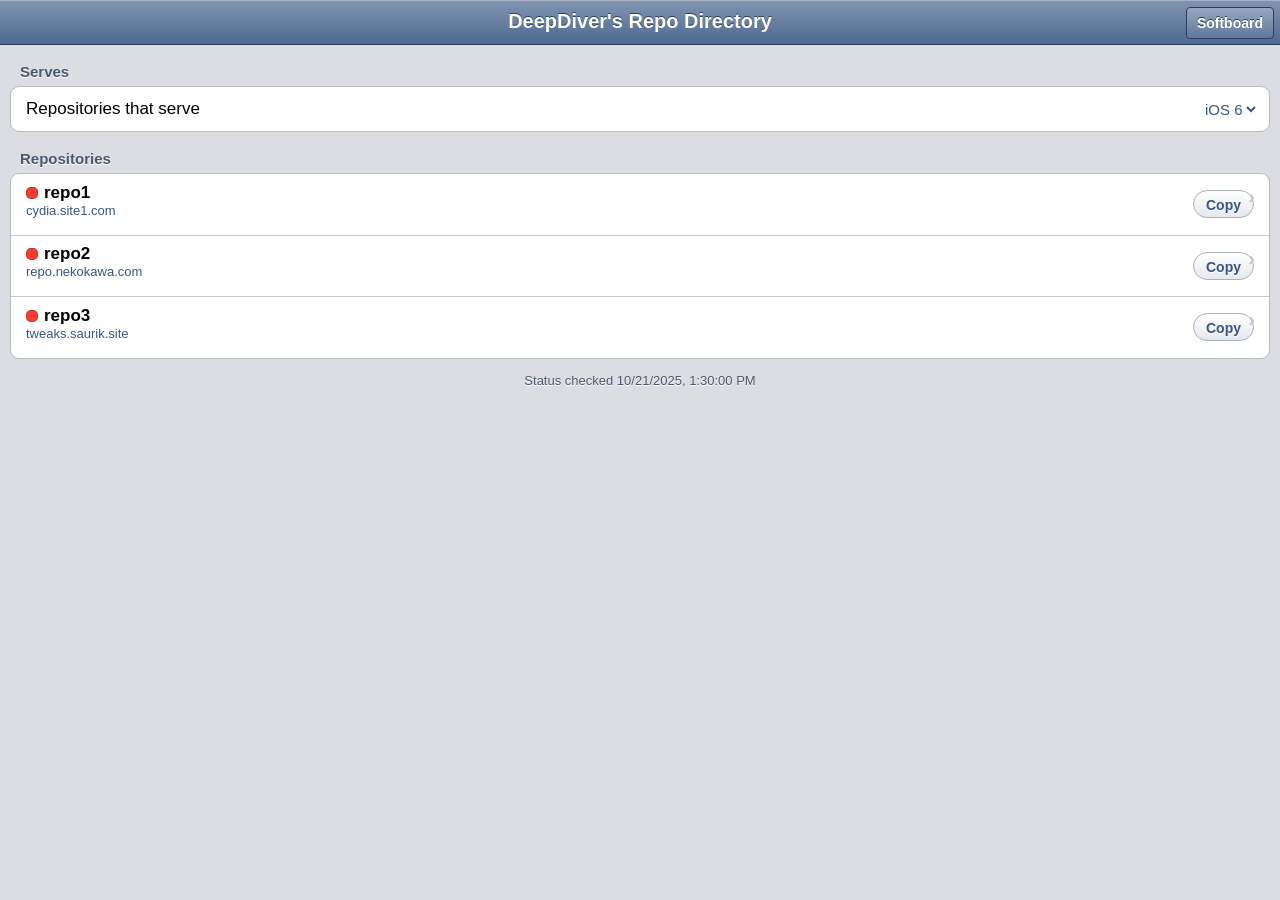
==== index.html @ 1aeb42fd "Update index.html" ====
<!DOCTYPE html>
<html>
<head>
<meta charset="utf-8">
<meta name="viewport" content="initial-scale=1.0, width=device-width, user-scalable=no">
<meta name="apple-mobile-web-app-capable" content="yes">
<meta name="apple-mobile-web-app-status-bar-style" content="black">
<title>DeepDiver's Repo Directory</title>
<link rel="stylesheet" type="text/css" href="css/ios6.css">
</head>
<body>

<div class="navbar">
  <a class="nav-btn nav-right" href="softboard.html">Softboard</a>
  <h1 class="nav-title">DeepDiver's Repo Directory</h1>
</div>

<div class="content">

  <div class="group-header">Serves</div>
  <div class="group">
    <div class="row">
      <span class="row-label">Repositories that serve</span>
      <select id="ios-select" class="ios-select">
        <option value="all">All</option>
        <option value="1">iOS 1</option>
        <option value="2">iOS 2</option>
        <option value="3">iOS 3</option>
        <option value="4">iOS 4</option>
        <option value="5">iOS 5</option>
        <option value="6" selected>iOS 6</option>
        <option value="7">iOS 7</option>
        <option value="8">iOS 8</option>
        <option value="9">iOS 9</option>
      </select>
    </div>
  </div>

  <div class="group-header">Repositories</div>
  <div class="group" id="repo-list">
    <div class="row"><span class="row-label muted">Loading…</span></div>
  </div>

  <div class="footer" id="updated-text"></div>
</div>

<script type="text/javascript" src="js/app.js"></script>
</body>
</html>
---- css/ios6.css ----
/* iOS 6 style. Plain CSS only: no variables, no flexbox, no grid. */

html, body {
  margin: 0;
  padding: 0;
  background: #dbdde3;
  font-family: Helvetica, Arial, sans-serif;
  font-size: 17px;
  color: #000;
  -webkit-text-size-adjust: none;
}

/* Navigation bar */
.navbar {
  position: relative;
  height: 44px;
  background: #6d84a3;
  background-image: -webkit-gradient(linear, left top, left bottom, from(#8195b2), to(#4d6990));
  background-image: linear-gradient(#8195b2, #4d6990);
  border-bottom: 1px solid #2b3f5c;
  box-shadow: 0 1px 0 #a6b3c6 inset;
  text-align: center;
}
.nav-title {
  margin: 0;
  padding-top: 10px;
  font-size: 20px;
  font-weight: bold;
  color: #fff;
  text-shadow: 0 -1px 0 #2b3f5c;
}
.nav-btn {
  position: absolute;
  top: 7px;
  height: 30px;
  line-height: 30px;
  padding: 0 10px;
  font-size: 14px;
  font-weight: bold;
  color: #fff;
  text-decoration: none;
  text-shadow: 0 -1px 0 #2b3f5c;
  border: 1px solid #2b3f5c;
  border-radius: 4px;
  background: #7f93b0;
  background-image: -webkit-gradient(linear, left top, left bottom, from(#97a9c2), to(#60779a));
  background-image: linear-gradient(#97a9c2, #60779a);
}
.nav-left { left: 6px; }
.nav-right { right: 6px; }

/* Content */
.content {
  padding: 0 0 20px 0;
}
.group-header {
  padding: 18px 20px 6px 20px;
  font-size: 15px;
  font-weight: bold;
  color: #4c566c;
  text-shadow: 0 1px 0 #fff;
}
.group {
  margin: 0 10px;
  background: #fff;
  border: 1px solid #b8bcc6;
  border-radius: 9px;
  overflow: hidden;
}

/* Rows */
.row {
  position: relative;
  min-height: 44px;
  padding: 0 15px;
  border-top: 1px solid #c8c7cc;
  line-height: 44px;
  font-size: 17px;
}
.row:first-child {
  border-top: 0;
}
.row-label {
  color: #000;
}
.muted {
  color: #8a8a8f;
}
.row-action {
  display: block;
  padding: 0 15px;
  text-decoration: none;
  color: #000;
  min-height: 44px;
  line-height: 44px;
  border-top: 1px solid #c8c7cc;
  position: relative;
}
a.row-action:active {
  background: #d9d9d9;
}
.row-action:first-child {
  border-top: 0;
}
.chevron {
  position: absolute;
  right: 14px;
  top: 0;
  font-size: 20px;
  color: #c7c7cc;
  font-weight: bold;
  -webkit-transition: -webkit-transform 0.2s;
}
.chevron.open {
  -webkit-transform: rotate(90deg);
  transform: rotate(90deg);
}

/* Repo name, link and status row */
.repo-name {
  font-weight: bold;
  display: inline-block;
  width: 60%;
  overflow: hidden;
  white-space: nowrap;
  text-overflow: ellipsis;
  vertical-align: middle;
}
.repo-url {
  display: block;
  font-size: 13px;
  color: #385487;
  line-height: 16px;
  padding-bottom: 8px;
  overflow: hidden;
  white-space: nowrap;
  text-overflow: ellipsis;
}
.repo-main {
  padding: 8px 0 8px 0;
  line-height: 20px;
  min-height: 44px;
}
.dot {
  display: inline-block;
  width: 10px;
  height: 10px;
  margin-right: 6px;
  border-radius: 5px;
  vertical-align: middle;
  border: 1px solid rgba(0, 0, 0, 0.25);
}
.dot-green  { background: #4cd964; }
.dot-orange { background: #ff9500; }
.dot-red    { background: #ff3b30; }
.dot-grey   { background: #b8b8bd; }

.copy-btn {
  float: right;
  margin-top: 8px;
  height: 28px;
  line-height: 28px;
  padding: 0 12px;
  font-size: 14px;
  font-weight: bold;
  color: #385487;
  text-shadow: 0 1px 0 #fff;
  border: 1px solid #a8b1c1;
  border-radius: 14px;
  background: #f7f7f7;
  background-image: -webkit-gradient(linear, left top, left bottom, from(#ffffff), to(#e6e8ec));
  background-image: linear-gradient(#ffffff, #e6e8ec);
}
.copy-btn:active {
  background: #cfd5df;
}

/* Expanded tweak list */
.tweaks {
  background: #f3f4f7;
  border-top: 1px solid #c8c7cc;
  padding: 0;
}
.tweak {
  padding: 10px 15px 10px 30px;
  font-size: 15px;
  border-top: 1px solid #e0e0e4;
  line-height: 20px;
}
.tweak:first-child {
  border-top: 0;
}
.tweak-desc {
  display: block;
  font-size: 13px;
  color: #6d6d72;
}

/* iOS version dropdown */
.row-label {
  display: inline-block;
}
.ios-select {
  position: absolute;
  right: 10px;
  top: 7px;
  height: 30px;
  font-size: 15px;
  color: #385487;
  background: #fff;
  border: 0;
}
.footer {
  padding: 14px 20px 0 20px;
  font-size: 13px;
  color: #4c566c;
  text-align: center;
  text-shadow: 0 1px 0 #fff;
}

/* Softboard posts */
.post {
  padding: 12px 15px;
  border-top: 1px solid #c8c7cc;
  line-height: 20px;
}
.post:first-child {
  border-top: 0;
}
.post-author {
  font-weight: bold;
  color: #385487;
  font-size: 15px;
}
.post-date {
  font-size: 12px;
  color: #8a8a8f;
  padding-bottom: 4px;
}
.post-body {
  font-size: 16px;
  color: #000;
}
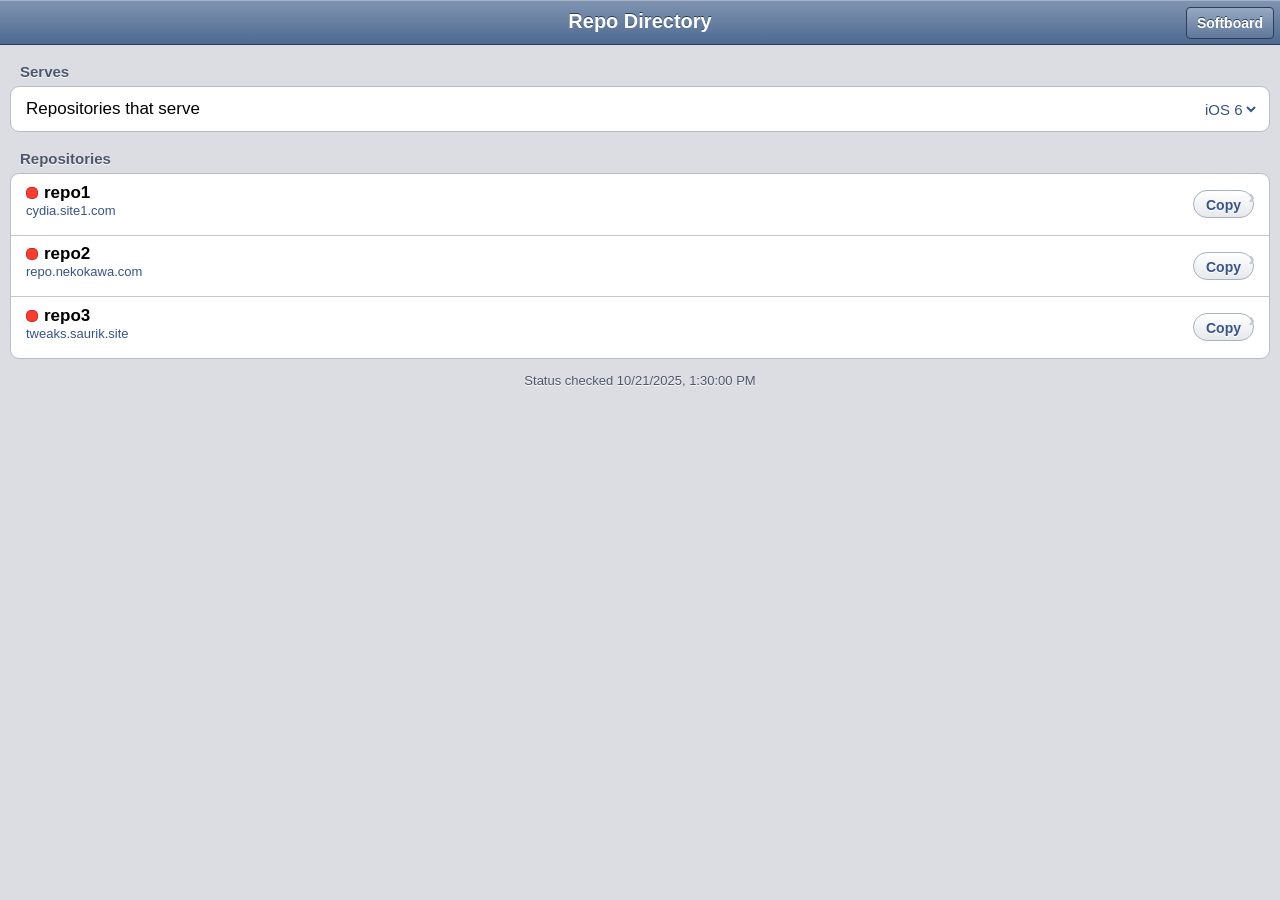
==== commit d125b691: "Update index.html" ====
--- a/index.html
+++ b/index.html
@@ -12,7 +12,7 @@
 
 <div class="navbar">
   <a class="nav-btn nav-right" href="softboard.html">Softboard</a>
-  <h1 class="nav-title">DeepDiver's Repo Directory</h1>
+  <h1 class="nav-title">Repo Directory</h1>
 </div>
 
 <div class="content">
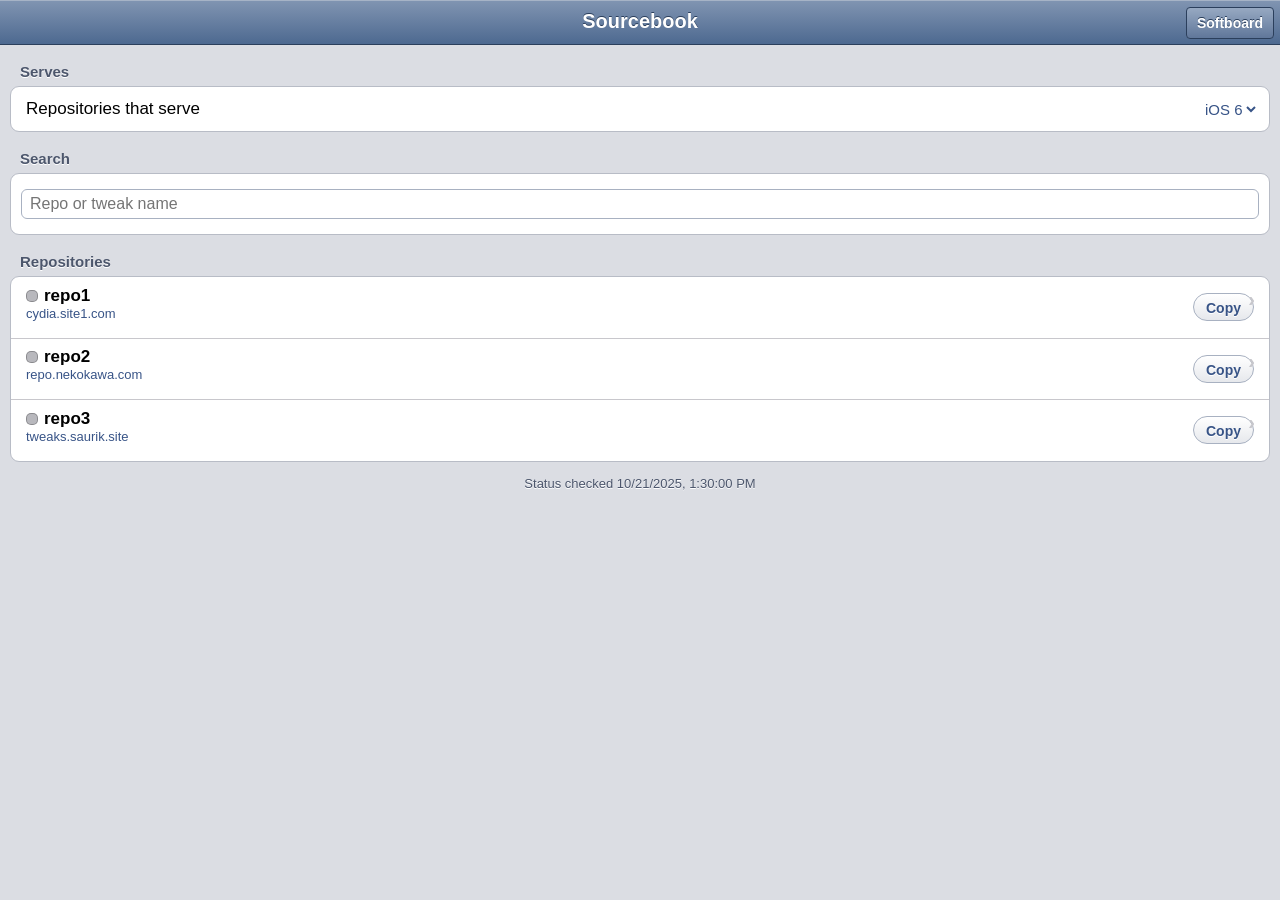
==== commit d6e36e43: "Update index.html" ====
--- a/index.html
+++ b/index.html
@@ -5,14 +5,14 @@
 <meta name="viewport" content="initial-scale=1.0, width=device-width, user-scalable=no">
 <meta name="apple-mobile-web-app-capable" content="yes">
 <meta name="apple-mobile-web-app-status-bar-style" content="black">
-<title>DeepDiver's Repo Directory</title>
+<title>Sourcebook</title>
 <link rel="stylesheet" type="text/css" href="css/ios6.css">
 </head>
 <body>
 
 <div class="navbar">
   <a class="nav-btn nav-right" href="softboard.html">Softboard</a>
-  <h1 class="nav-title">Repo Directory</h1>
+  <h1 class="nav-title">Sourcebook</h1>
 </div>
 
 <div class="content">
@@ -36,6 +36,13 @@
     </div>
   </div>
 
+  <div class="group-header">Search</div>
+  <div class="group">
+    <div class="row search-row">
+      <input type="search" id="search-box" class="search-box" placeholder="Repo or tweak name" autocomplete="off" autocorrect="off" autocapitalize="off">
+    </div>
+  </div>
+
   <div class="group-header">Repositories</div>
   <div class="group" id="repo-list">
     <div class="row"><span class="row-label muted">Loading…</span></div>
--- a/css/ios6.css
+++ b/css/ios6.css
@@ -241,3 +241,20 @@
   font-size: 16px;
   color: #000;
 }
+
+/* Search box */
+.search-row {
+  padding: 8px 10px;
+}
+.search-box {
+  width: 100%;
+  height: 30px;
+  font-size: 16px;
+  padding: 0 8px;
+  border: 1px solid #a8b1c1;
+  border-radius: 6px;
+  background: #fff;
+  -webkit-box-sizing: border-box;
+  box-sizing: border-box;
+}
+
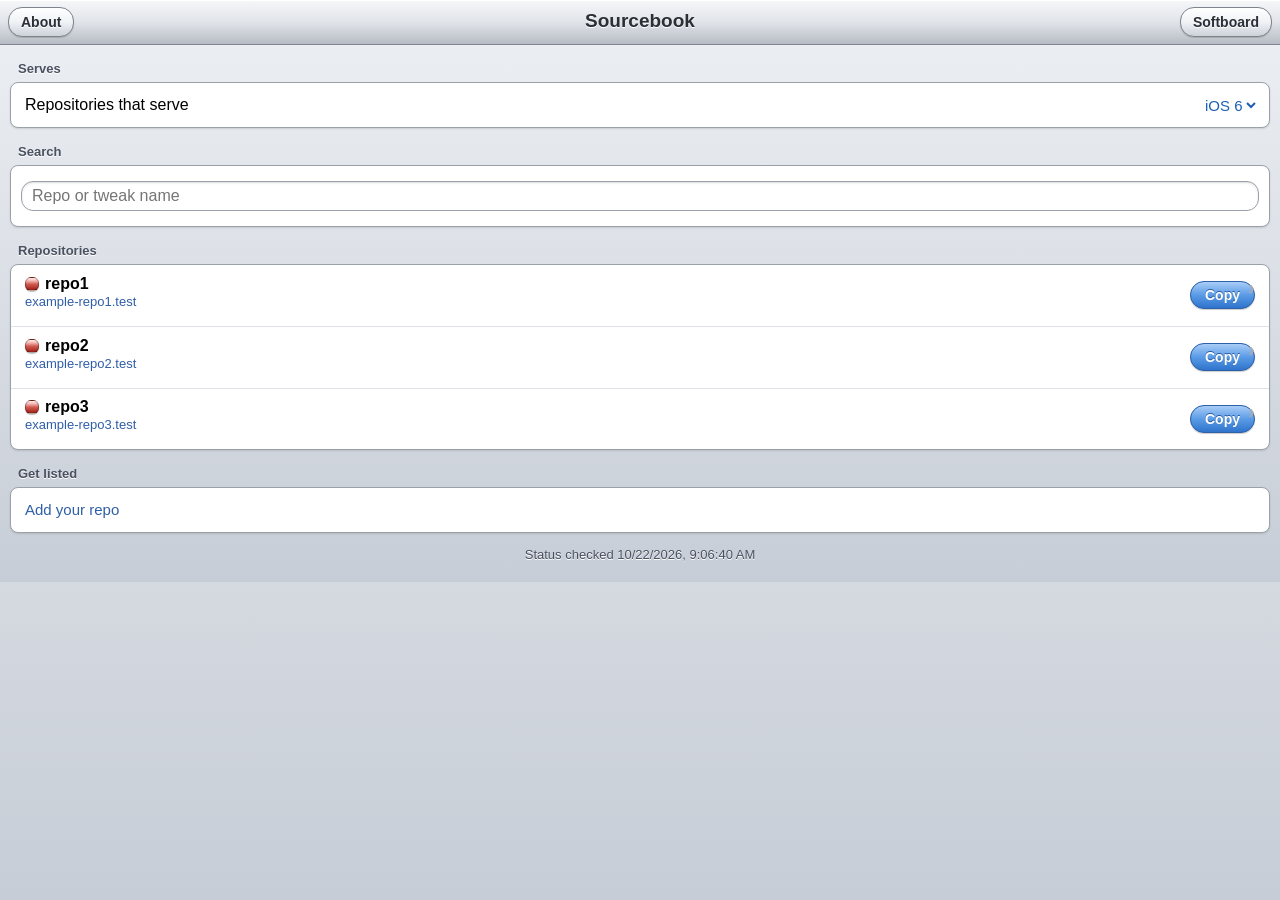
==== commit 505e76fd: "Update index.html" ====
--- a/index.html
+++ b/index.html
@@ -11,6 +11,7 @@
 <body>
 
 <div class="navbar">
+  <a class="nav-btn nav-left" href="faq.html">About</a>
   <a class="nav-btn nav-right" href="softboard.html">Softboard</a>
   <h1 class="nav-title">Sourcebook</h1>
 </div>
@@ -48,6 +49,13 @@
     <div class="row"><span class="row-label muted">Loading…</span></div>
   </div>
 
+  <div class="group-header">Get listed</div>
+  <div class="group">
+    <div class="row-action">
+      <a href="https://github.com/deepdiver26/Sourcebook/issues/new?title=Add+my+repo+to+Sourcebook&amp;body=Repo+name%3A%0ARepo+URL%3A%0AiOS+versions+it+serves%3A%0ATweaks+%28name+and+one+line+each%29%3A%0AI+am+the+owner+and+agree+to+be+listed%3A+yes%2Fno" class="report-link">Add your repo</a>
+    </div>
+  </div>
+
   <div class="footer" id="updated-text"></div>
 </div>
 
--- a/css/ios6.css
+++ b/css/ios6.css
@@ -1,70 +1,82 @@
-/* iOS 6 style. Plain CSS only: no variables, no flexbox, no grid. */
+/* Aqua-style theme, based on the Mac OS X 10.4 look. Plain CSS for old Safari:
+   no flexbox, no CSS variables. Class names match index.html and js/app.js. */
 
 html, body {
   margin: 0;
   padding: 0;
-  background: #dbdde3;
+  min-height: 100%;
+  background: #d9dde4;
+  background-image: -webkit-gradient(linear, left top, left bottom, from(#eef1f5), to(#c7cdd6));
+  background-image: linear-gradient(#eef1f5, #c7cdd6);
   font-family: Helvetica, Arial, sans-serif;
-  font-size: 17px;
+  font-size: 16px;
   color: #000;
   -webkit-text-size-adjust: none;
 }
 
-/* Navigation bar */
+/* Title bar: brushed grey, like a Mac window */
 .navbar {
   position: relative;
   height: 44px;
-  background: #6d84a3;
-  background-image: -webkit-gradient(linear, left top, left bottom, from(#8195b2), to(#4d6990));
-  background-image: linear-gradient(#8195b2, #4d6990);
-  border-bottom: 1px solid #2b3f5c;
-  box-shadow: 0 1px 0 #a6b3c6 inset;
+  background-color: #cfd3d9;
+  background-image: -webkit-gradient(linear, left top, left bottom, from(#f6f7f9), color-stop(0.5, #e1e4e9), to(#b7bcc4));
+  background-image: linear-gradient(#f6f7f9, #e1e4e9 50%, #b7bcc4);
+  border-bottom: 1px solid #7d848e;
+  box-shadow: 0 1px 0 #ffffff inset;
   text-align: center;
 }
 .nav-title {
   margin: 0;
   padding-top: 10px;
-  font-size: 20px;
-  font-weight: bold;
-  color: #fff;
-  text-shadow: 0 -1px 0 #2b3f5c;
+  font-size: 19px;
+  font-weight: bold;
+  color: #2b2f36;
+  text-shadow: 0 1px 0 #ffffff;
 }
 .nav-btn {
   position: absolute;
   top: 7px;
-  height: 30px;
-  line-height: 30px;
-  padding: 0 10px;
+  height: 28px;
+  line-height: 28px;
+  padding: 0 12px;
   font-size: 14px;
   font-weight: bold;
-  color: #fff;
+  color: #2a2f38;
   text-decoration: none;
-  text-shadow: 0 -1px 0 #2b3f5c;
-  border: 1px solid #2b3f5c;
-  border-radius: 4px;
-  background: #7f93b0;
-  background-image: -webkit-gradient(linear, left top, left bottom, from(#97a9c2), to(#60779a));
-  background-image: linear-gradient(#97a9c2, #60779a);
-}
-.nav-left { left: 6px; }
-.nav-right { right: 6px; }
+  text-shadow: 0 1px 0 #ffffff;
+  border: 1px solid #7d848e;
+  border-radius: 14px;
+  background-color: #eceef2;
+  background-image: -webkit-gradient(linear, left top, left bottom, from(#ffffff), color-stop(0.5, #f0f2f5), to(#cdd2da));
+  background-image: linear-gradient(#ffffff, #f0f2f5 50%, #cdd2da);
+  box-shadow: 0 1px 1px rgba(0, 0, 0, 0.15);
+}
+.nav-btn:active {
+  background-image: -webkit-gradient(linear, left top, left bottom, from(#b9c0ca), to(#dfe3e9));
+  background-image: linear-gradient(#b9c0ca, #dfe3e9);
+}
+.nav-left { left: 8px; }
+.nav-right { right: 8px; }
 
 /* Content */
 .content {
   padding: 0 0 20px 0;
 }
 .group-header {
-  padding: 18px 20px 6px 20px;
-  font-size: 15px;
-  font-weight: bold;
-  color: #4c566c;
-  text-shadow: 0 1px 0 #fff;
-}
+  padding: 16px 18px 6px 18px;
+  font-size: 13px;
+  font-weight: bold;
+  color: #4a5160;
+  text-shadow: 0 1px 0 #ffffff;
+}
+
+/* White panels with a soft edge, like Aqua list windows */
 .group {
   margin: 0 10px;
-  background: #fff;
-  border: 1px solid #b8bcc6;
-  border-radius: 9px;
+  background: #ffffff;
+  border: 1px solid #9aa1ab;
+  border-radius: 8px;
+  box-shadow: 0 1px 2px rgba(0, 0, 0, 0.12);
   overflow: hidden;
 }
 
@@ -72,42 +84,43 @@
 .row {
   position: relative;
   min-height: 44px;
-  padding: 0 15px;
-  border-top: 1px solid #c8c7cc;
+  padding: 0 14px;
+  border-top: 1px solid #dfe2e7;
   line-height: 44px;
-  font-size: 17px;
+  font-size: 16px;
 }
 .row:first-child {
   border-top: 0;
 }
 .row-label {
   color: #000;
+  display: inline-block;
 }
 .muted {
-  color: #8a8a8f;
+  color: #8a909a;
 }
 .row-action {
   display: block;
-  padding: 0 15px;
-  text-decoration: none;
-  color: #000;
+  padding: 0 14px;
   min-height: 44px;
   line-height: 44px;
-  border-top: 1px solid #c8c7cc;
+  color: #000;
+  border-top: 1px solid #dfe2e7;
   position: relative;
-}
-a.row-action:active {
-  background: #d9d9d9;
+  text-decoration: none;
 }
 .row-action:first-child {
   border-top: 0;
+}
+a.row-action:active {
+  background-color: #dbe6f7;
 }
 .chevron {
   position: absolute;
   right: 14px;
   top: 0;
   font-size: 20px;
-  color: #c7c7cc;
+  color: #a4aab4;
   font-weight: bold;
   -webkit-transition: -webkit-transform 0.2s;
 }
@@ -116,7 +129,7 @@
   transform: rotate(90deg);
 }
 
-/* Repo name, link and status row */
+/* Repo name, URL and status row */
 .repo-name {
   font-weight: bold;
   display: inline-block;
@@ -129,7 +142,7 @@
 .repo-url {
   display: block;
   font-size: 13px;
-  color: #385487;
+  color: #2f5ea8;
   line-height: 16px;
   padding-bottom: 8px;
   overflow: hidden;
@@ -137,54 +150,79 @@
   text-overflow: ellipsis;
 }
 .repo-main {
-  padding: 8px 0 8px 0;
+  padding: 8px 0;
   line-height: 20px;
   min-height: 44px;
 }
+
+/* Glossy status dots: a white highlight on top of a coloured base */
 .dot {
   display: inline-block;
-  width: 10px;
-  height: 10px;
+  width: 12px;
+  height: 12px;
   margin-right: 6px;
-  border-radius: 5px;
+  border-radius: 6px;
   vertical-align: middle;
-  border: 1px solid rgba(0, 0, 0, 0.25);
-}
-.dot-green  { background: #4cd964; }
-.dot-orange { background: #ff9500; }
-.dot-red    { background: #ff3b30; }
-.dot-grey   { background: #b8b8bd; }
-
+  border: 1px solid rgba(0, 0, 0, 0.3);
+  box-shadow: 0 1px 1px rgba(0, 0, 0, 0.25);
+}
+.dot-green {
+  background-color: #3cb84f;
+  background-image: -webkit-gradient(linear, left top, left center, from(rgba(255,255,255,0.85)), to(rgba(255,255,255,0.05))),
+                    -webkit-gradient(linear, left top, left bottom, from(#8ff09c), to(#2a9a3c));
+  background-image: linear-gradient(rgba(255,255,255,0.85), rgba(255,255,255,0.05) 50%, rgba(0,0,0,0)), linear-gradient(#8ff09c, #2a9a3c);
+}
+.dot-orange {
+  background-color: #e8890c;
+  background-image: -webkit-gradient(linear, left top, left center, from(rgba(255,255,255,0.85)), to(rgba(255,255,255,0.05))),
+                    -webkit-gradient(linear, left top, left bottom, from(#ffc572), to(#c46a00));
+  background-image: linear-gradient(rgba(255,255,255,0.85), rgba(255,255,255,0.05) 50%, rgba(0,0,0,0)), linear-gradient(#ffc572, #c46a00);
+}
+.dot-red {
+  background-color: #d62f22;
+  background-image: -webkit-gradient(linear, left top, left center, from(rgba(255,255,255,0.85)), to(rgba(255,255,255,0.05))),
+                    -webkit-gradient(linear, left top, left bottom, from(#ff8c82), to(#a11d13));
+  background-image: linear-gradient(rgba(255,255,255,0.85), rgba(255,255,255,0.05) 50%, rgba(0,0,0,0)), linear-gradient(#ff8c82, #a11d13);
+}
+.dot-grey {
+  background-color: #9a9aa0;
+  background-image: -webkit-gradient(linear, left top, left center, from(rgba(255,255,255,0.85)), to(rgba(255,255,255,0.05))),
+                    -webkit-gradient(linear, left top, left bottom, from(#d8d8dc), to(#6e6e74));
+  background-image: linear-gradient(rgba(255,255,255,0.85), rgba(255,255,255,0.05) 50%, rgba(0,0,0,0)), linear-gradient(#d8d8dc, #6e6e74);
+}
+
+/* Aqua blue pill button for Copy */
 .copy-btn {
   float: right;
   margin-top: 8px;
   height: 28px;
-  line-height: 28px;
-  padding: 0 12px;
+  line-height: 26px;
+  padding: 0 14px;
   font-size: 14px;
   font-weight: bold;
-  color: #385487;
-  text-shadow: 0 1px 0 #fff;
-  border: 1px solid #a8b1c1;
+  color: #ffffff;
+  text-shadow: 0 -1px 0 #2a5c9e;
+  border: 1px solid #2d62ab;
   border-radius: 14px;
-  background: #f7f7f7;
-  background-image: -webkit-gradient(linear, left top, left bottom, from(#ffffff), to(#e6e8ec));
-  background-image: linear-gradient(#ffffff, #e6e8ec);
+  background-color: #4a8ee0;
+  background-image: -webkit-gradient(linear, left top, left bottom, from(#a9cdf7), color-stop(0.5, #5b9be6), to(#2f74cc));
+  background-image: linear-gradient(#a9cdf7, #5b9be6 50%, #2f74cc);
+  box-shadow: 0 1px 1px rgba(0, 0, 0, 0.2);
 }
 .copy-btn:active {
-  background: #cfd5df;
+  background-image: -webkit-gradient(linear, left top, left bottom, from(#2f74cc), to(#5b9be6));
+  background-image: linear-gradient(#2f74cc, #5b9be6);
 }
 
 /* Expanded tweak list */
 .tweaks {
-  background: #f3f4f7;
-  border-top: 1px solid #c8c7cc;
-  padding: 0;
+  background-color: #f2f5f9;
+  border-top: 1px solid #dfe2e7;
 }
 .tweak {
-  padding: 10px 15px 10px 30px;
+  padding: 10px 14px 10px 30px;
   font-size: 15px;
-  border-top: 1px solid #e0e0e4;
+  border-top: 1px solid #e3e6ea;
   line-height: 20px;
 }
 .tweak:first-child {
@@ -193,35 +231,59 @@
 .tweak-desc {
   display: block;
   font-size: 13px;
-  color: #6d6d72;
-}
-
-/* iOS version dropdown */
-.row-label {
-  display: inline-block;
-}
+  color: #6b717c;
+}
+.repo-meta {
+  font-size: 13px;
+  color: #6b717c;
+}
+.report-link {
+  font-size: 15px;
+  color: #2f5ea8;
+  text-decoration: none;
+}
+
+/* Search field: Aqua-style rounded input */
+.search-row {
+  padding: 8px 10px;
+}
+.search-box {
+  width: 100%;
+  height: 30px;
+  font-size: 16px;
+  padding: 0 10px;
+  border: 1px solid #9aa1ab;
+  border-radius: 12px;
+  background: #ffffff;
+  box-shadow: 0 1px 2px rgba(0, 0, 0, 0.15) inset;
+  -webkit-box-sizing: border-box;
+  box-sizing: border-box;
+}
+
+/* iOS version picker, placed on the right of its row */
 .ios-select {
   position: absolute;
   right: 10px;
   top: 7px;
   height: 30px;
   font-size: 15px;
-  color: #385487;
-  background: #fff;
+  color: #1d5fb4;
+  background: #ffffff;
   border: 0;
 }
+
 .footer {
   padding: 14px 20px 0 20px;
   font-size: 13px;
-  color: #4c566c;
+  color: #4a5160;
   text-align: center;
-  text-shadow: 0 1px 0 #fff;
+  text-shadow: 0 1px 0 #ffffff;
 }
 
 /* Softboard posts */
 .post {
-  padding: 12px 15px;
-  border-top: 1px solid #c8c7cc;
+  padding: 12px 14px;
+  border-top: 1px solid #dfe2e7;
   line-height: 20px;
 }
 .post:first-child {
@@ -229,32 +291,15 @@
 }
 .post-author {
   font-weight: bold;
-  color: #385487;
+  color: #2f5ea8;
   font-size: 15px;
 }
 .post-date {
   font-size: 12px;
-  color: #8a8a8f;
+  color: #8a909a;
   padding-bottom: 4px;
 }
 .post-body {
   font-size: 16px;
   color: #000;
 }
-
-/* Search box */
-.search-row {
-  padding: 8px 10px;
-}
-.search-box {
-  width: 100%;
-  height: 30px;
-  font-size: 16px;
-  padding: 0 8px;
-  border: 1px solid #a8b1c1;
-  border-radius: 6px;
-  background: #fff;
-  -webkit-box-sizing: border-box;
-  box-sizing: border-box;
-}
-
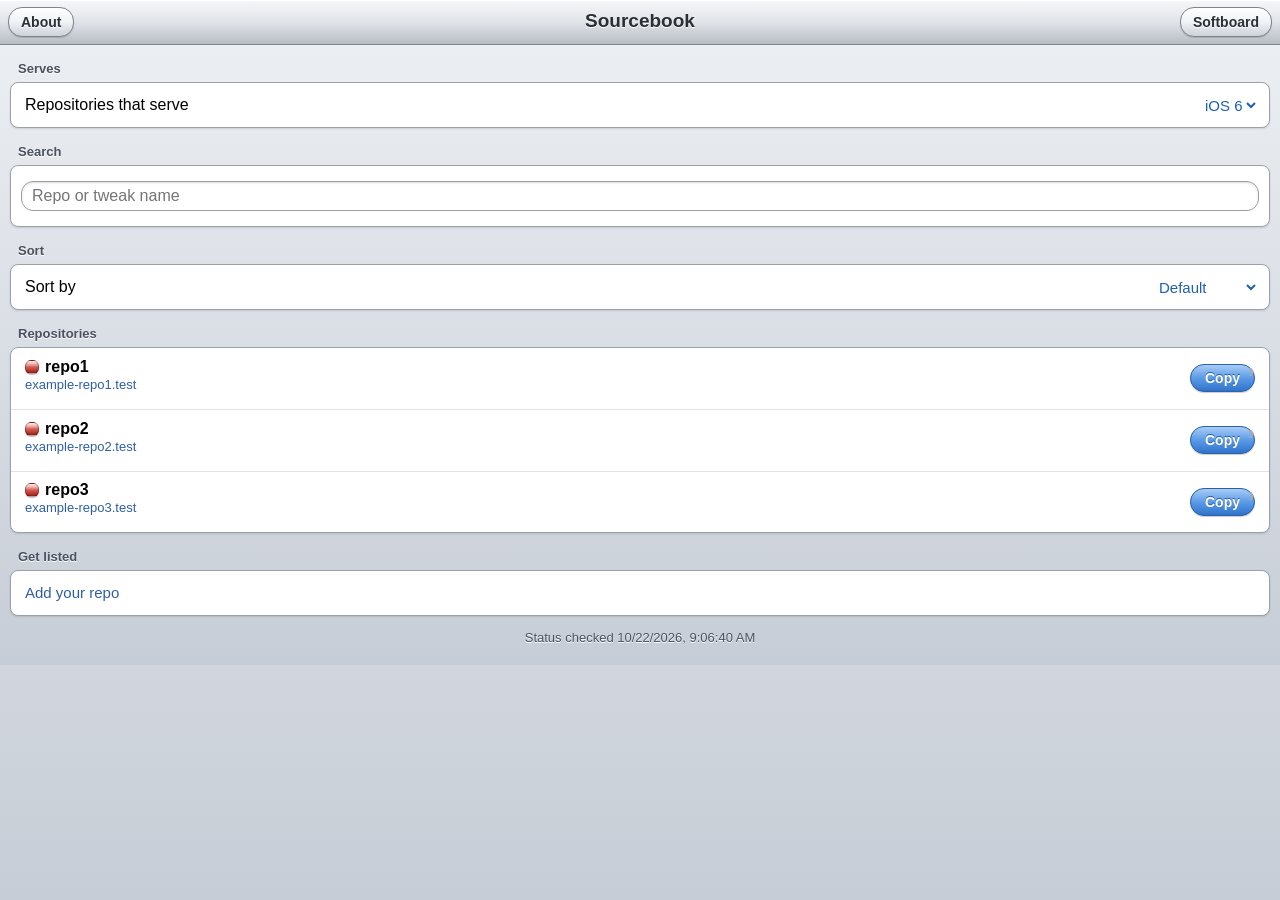
==== commit 494c2118: "Update index.html" ====
--- a/index.html
+++ b/index.html
@@ -44,6 +44,20 @@
     </div>
   </div>
 
+  <div class="group-header">Sort</div>
+  <div class="group">
+    <div class="row">
+      <span class="row-label">Sort by</span>
+      <select id="sort-select" class="ios-select">
+        <option value="default" selected>Default</option>
+        <option value="name">Name</option>
+        <option value="status">Status</option>
+        <option value="tweaks">Most tweaks</option>
+        <option value="saved">Saved first</option>
+      </select>
+    </div>
+  </div>
+
   <div class="group-header">Repositories</div>
   <div class="group" id="repo-list">
     <div class="row"><span class="row-label muted">Loading…</span></div>
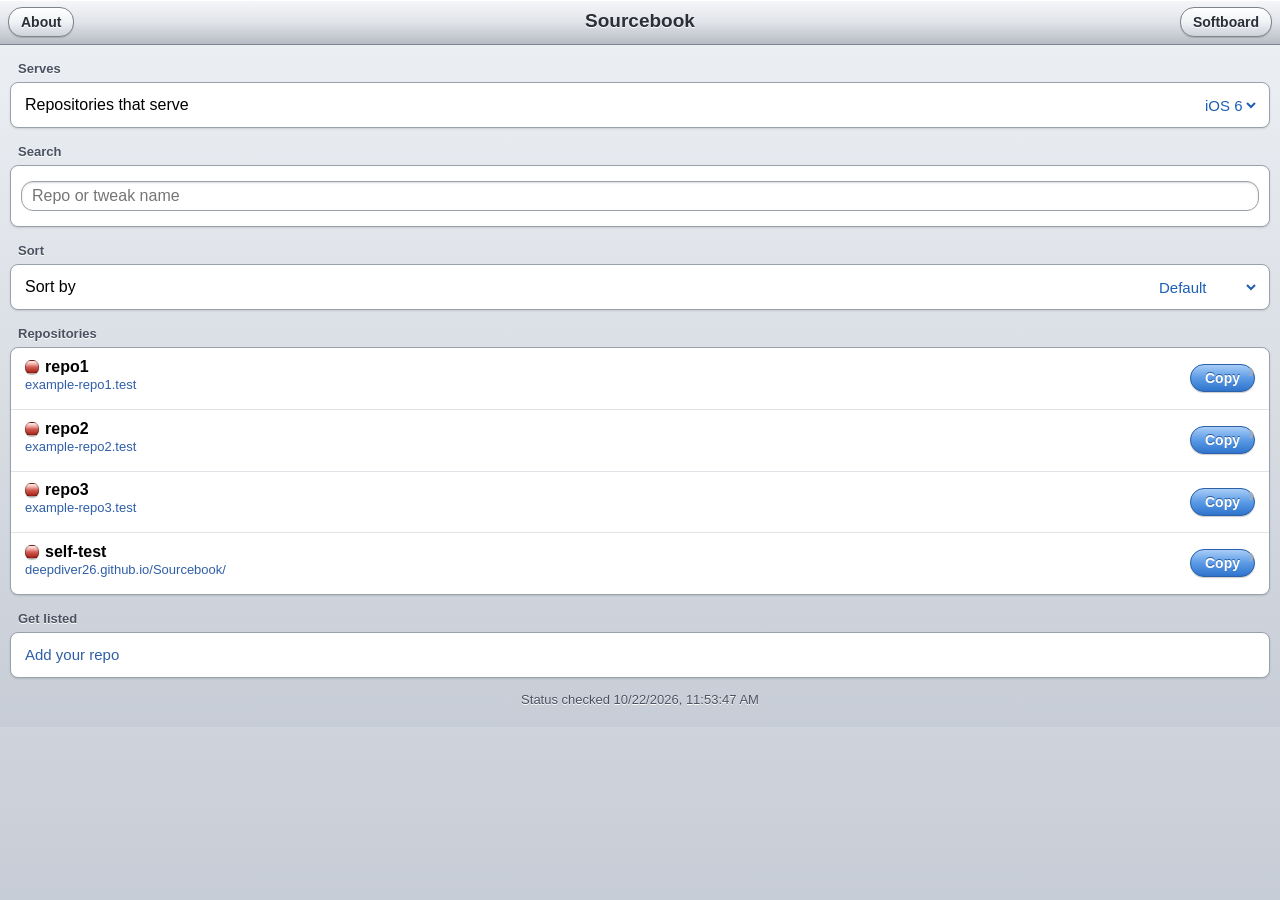
==== commit c75cbdb4: "Update index.html" ====
--- a/index.html
+++ b/index.html
@@ -58,6 +58,12 @@
     </div>
   </div>
 
+  <div class="group-header" id="recent-header" style="display:none">Recently changed</div>
+  <div class="group" id="recent-list" style="display:none"></div>
+
+  <div class="group-header" id="sheet-header" style="display:none">Tweak</div>
+  <div class="group" id="sheet" style="display:none"></div>
+
   <div class="group-header">Repositories</div>
   <div class="group" id="repo-list">
     <div class="row"><span class="row-label muted">Loading…</span></div>
--- a/css/ios6.css
+++ b/css/ios6.css
@@ -303,3 +303,36 @@
   font-size: 16px;
   color: #000;
 }
+
+/* Sort, saved repos and the save button */
+.star {
+  color: #e8890c;
+  font-size: 14px;
+}
+.fav-btn {
+  display: inline-block;
+  height: 28px;
+  line-height: 26px;
+  padding: 0 14px;
+  font-size: 14px;
+  font-weight: bold;
+  color: #2f5ea8;
+  text-shadow: 0 1px 0 #ffffff;
+  border: 1px solid #9aa1ab;
+  border-radius: 14px;
+  background-color: #eceef2;
+  background-image: -webkit-gradient(linear, left top, left bottom, from(#ffffff), to(#cdd2da));
+  background-image: linear-gradient(#ffffff, #cdd2da);
+}
+.fav-btn:active {
+  background-image: -webkit-gradient(linear, left top, left bottom, from(#b9c0ca), to(#dfe3e9));
+  background-image: linear-gradient(#b9c0ca, #dfe3e9);
+}
+
+/* Version number on the right of each tweak */
+.tweak-version {
+  float: right;
+  font-size: 14px;
+  color: #2f5ea8;
+}
+
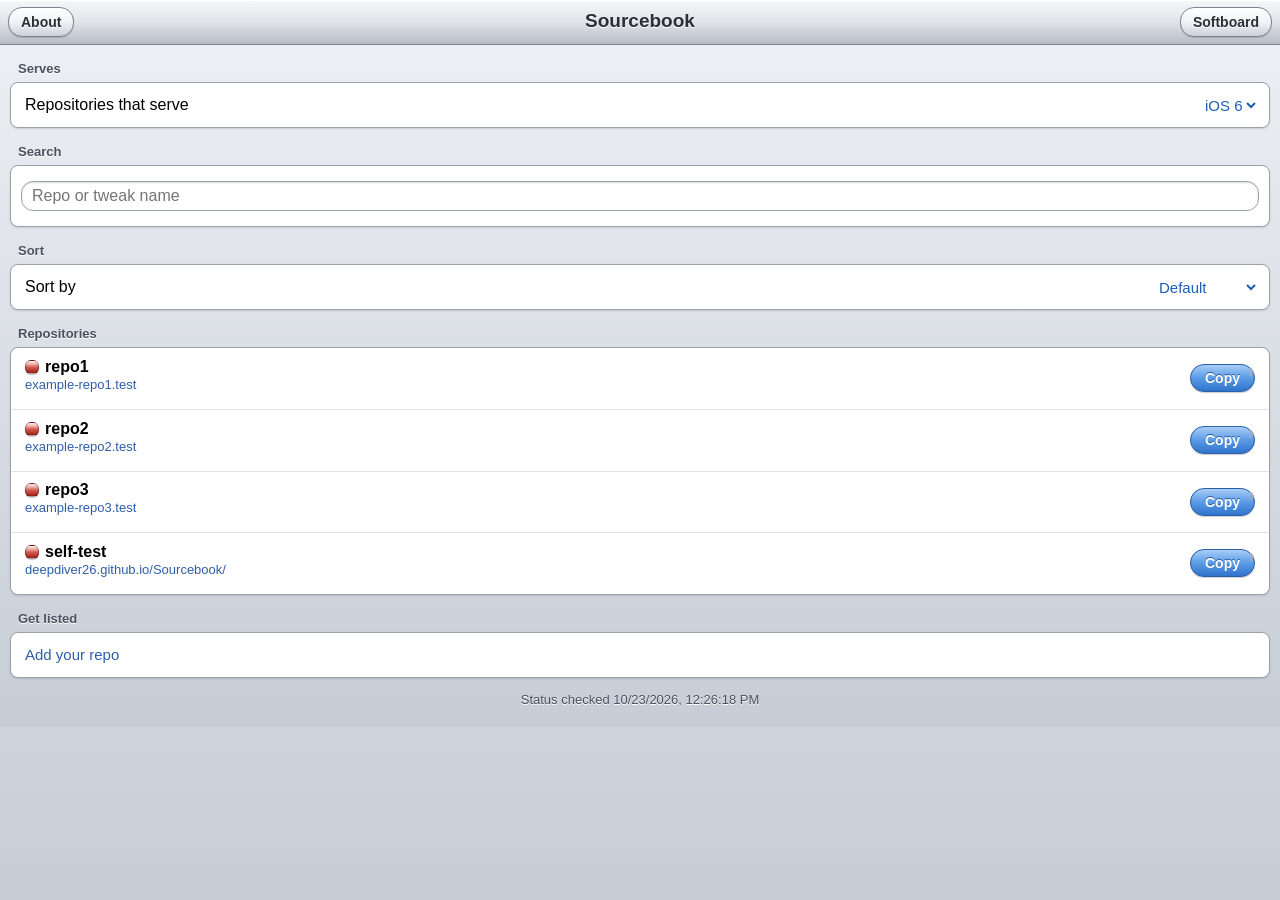
==== commit 5eb77476: "Update index.html" ====
--- a/index.html
+++ b/index.html
@@ -6,6 +6,7 @@
 <meta name="apple-mobile-web-app-capable" content="yes">
 <meta name="apple-mobile-web-app-status-bar-style" content="black">
 <title>Sourcebook</title>
+<link rel="apple-touch-icon-precomposed" href="apple-touch-icon-precomposed.png">
 <link rel="stylesheet" type="text/css" href="css/ios6.css">
 </head>
 <body>
@@ -13,7 +14,7 @@
 <div class="navbar">
   <a class="nav-btn nav-left" href="faq.html">About</a>
   <a class="nav-btn nav-right" href="softboard.html">Softboard</a>
-  <h1 class="nav-title">Sourcebook</h1>
+  <h1 class="nav-title"><img class="nav-logo" src="apple-touch-icon-precomposed.png" alt="">Sourcebook</h1>
 </div>
 
 <div class="content">
--- a/css/ios6.css
+++ b/css/ios6.css
@@ -336,3 +336,12 @@
   color: #2f5ea8;
 }
 
+/* Recently changed dates and tweak tap */
+.recent-when {
+  float: right;
+  font-size: 13px;
+  color: #6b717c;
+}
+.tweak-tap {
+  cursor: pointer;
+}
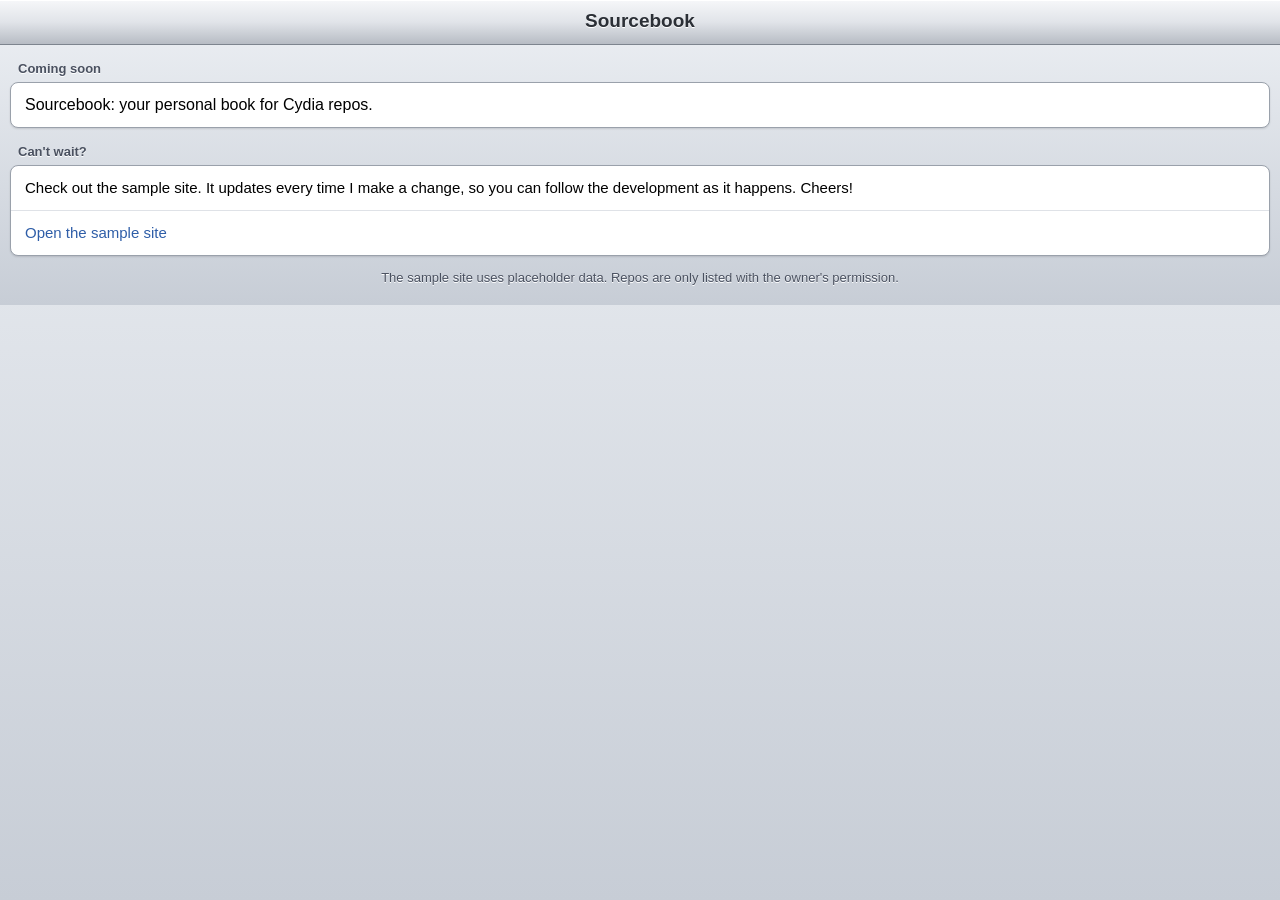
==== commit e2f65b9f: "Move sample site to samplesite/ and add a landing page" ====
--- a/index.html
+++ b/index.html
@@ -6,80 +6,35 @@
 <meta name="apple-mobile-web-app-capable" content="yes">
 <meta name="apple-mobile-web-app-status-bar-style" content="black">
 <title>Sourcebook</title>
-<link rel="apple-touch-icon-precomposed" href="apple-touch-icon-precomposed.png">
-<link rel="stylesheet" type="text/css" href="css/ios6.css">
+<link rel="stylesheet" type="text/css" href="samplesite/css/ios6.css">
 </head>
 <body>
 
 <div class="navbar">
-  <a class="nav-btn nav-left" href="faq.html">About</a>
-  <a class="nav-btn nav-right" href="softboard.html">Softboard</a>
-  <h1 class="nav-title"><img class="nav-logo" src="apple-touch-icon-precomposed.png" alt="">Sourcebook</h1>
+  <h1 class="nav-title">Sourcebook</h1>
 </div>
 
 <div class="content">
 
-  <div class="group-header">Serves</div>
+  <div class="group-header">Coming soon</div>
   <div class="group">
-    <div class="row">
-      <span class="row-label">Repositories that serve</span>
-      <select id="ios-select" class="ios-select">
-        <option value="all">All</option>
-        <option value="1">iOS 1</option>
-        <option value="2">iOS 2</option>
-        <option value="3">iOS 3</option>
-        <option value="4">iOS 4</option>
-        <option value="5">iOS 5</option>
-        <option value="6" selected>iOS 6</option>
-        <option value="7">iOS 7</option>
-        <option value="8">iOS 8</option>
-        <option value="9">iOS 9</option>
-      </select>
+    <div class="row-action">
+      <span class="tweak-desc" style="font-size:16px;color:#000;">Sourcebook: your personal book for Cydia repos.</span>
     </div>
   </div>
 
-  <div class="group-header">Search</div>
+  <div class="group-header">Can't wait?</div>
   <div class="group">
-    <div class="row search-row">
-      <input type="search" id="search-box" class="search-box" placeholder="Repo or tweak name" autocomplete="off" autocorrect="off" autocapitalize="off">
+    <div class="row-action">
+      <span class="tweak-desc" style="font-size:15px;color:#000;">Check out the sample site. It updates every time I make a change, so you can follow the development as it happens. Cheers!</span>
+    </div>
+    <div class="row-action">
+      <a href="samplesite/index.html" class="report-link">Open the sample site</a>
     </div>
   </div>
 
-  <div class="group-header">Sort</div>
-  <div class="group">
-    <div class="row">
-      <span class="row-label">Sort by</span>
-      <select id="sort-select" class="ios-select">
-        <option value="default" selected>Default</option>
-        <option value="name">Name</option>
-        <option value="status">Status</option>
-        <option value="tweaks">Most tweaks</option>
-        <option value="saved">Saved first</option>
-      </select>
-    </div>
-  </div>
-
-  <div class="group-header" id="recent-header" style="display:none">Recently changed</div>
-  <div class="group" id="recent-list" style="display:none"></div>
-
-  <div class="group-header" id="sheet-header" style="display:none">Tweak</div>
-  <div class="group" id="sheet" style="display:none"></div>
-
-  <div class="group-header">Repositories</div>
-  <div class="group" id="repo-list">
-    <div class="row"><span class="row-label muted">Loading…</span></div>
-  </div>
-
-  <div class="group-header">Get listed</div>
-  <div class="group">
-    <div class="row-action">
-      <a href="https://github.com/deepdiver26/Sourcebook/issues/new?title=Add+my+repo+to+Sourcebook&amp;body=Repo+name%3A%0ARepo+URL%3A%0AiOS+versions+it+serves%3A%0ATweaks+%28name+and+one+line+each%29%3A%0AI+am+the+owner+and+agree+to+be+listed%3A+yes%2Fno" class="report-link">Add your repo</a>
-    </div>
-  </div>
-
-  <div class="footer" id="updated-text"></div>
+  <div class="footer">The sample site uses placeholder data. Repos are only listed with the owner's permission.</div>
 </div>
 
-<script type="text/javascript" src="js/app.js"></script>
 </body>
-</html>
+</html>
--- a/samplesite/css/ios6.css
+++ b/samplesite/css/ios6.css
@@ -0,0 +1,356 @@
+/* Aqua-style theme, based on the Mac OS X 10.4 look. Plain CSS for old Safari:
+   no flexbox, no CSS variables. Class names match index.html and js/app.js. */
+
+html, body {
+  margin: 0;
+  padding: 0;
+  min-height: 100%;
+  background: #d9dde4;
+  background-image: -webkit-gradient(linear, left top, left bottom, from(#eef1f5), to(#c7cdd6));
+  background-image: linear-gradient(#eef1f5, #c7cdd6);
+  font-family: Helvetica, Arial, sans-serif;
+  font-size: 16px;
+  color: #000;
+  -webkit-text-size-adjust: none;
+}
+
+/* Title bar: brushed grey, like a Mac window */
+.navbar {
+  position: relative;
+  height: 44px;
+  background-color: #cfd3d9;
+  background-image: -webkit-gradient(linear, left top, left bottom, from(#f6f7f9), color-stop(0.5, #e1e4e9), to(#b7bcc4));
+  background-image: linear-gradient(#f6f7f9, #e1e4e9 50%, #b7bcc4);
+  border-bottom: 1px solid #7d848e;
+  box-shadow: 0 1px 0 #ffffff inset;
+  text-align: center;
+}
+.nav-title {
+  margin: 0;
+  padding-top: 10px;
+  font-size: 19px;
+  font-weight: bold;
+  color: #2b2f36;
+  text-shadow: 0 1px 0 #ffffff;
+}
+.nav-btn {
+  position: absolute;
+  top: 7px;
+  height: 28px;
+  line-height: 28px;
+  padding: 0 12px;
+  font-size: 14px;
+  font-weight: bold;
+  color: #2a2f38;
+  text-decoration: none;
+  text-shadow: 0 1px 0 #ffffff;
+  border: 1px solid #7d848e;
+  border-radius: 14px;
+  background-color: #eceef2;
+  background-image: -webkit-gradient(linear, left top, left bottom, from(#ffffff), color-stop(0.5, #f0f2f5), to(#cdd2da));
+  background-image: linear-gradient(#ffffff, #f0f2f5 50%, #cdd2da);
+  box-shadow: 0 1px 1px rgba(0, 0, 0, 0.15);
+}
+.nav-btn:active {
+  background-image: -webkit-gradient(linear, left top, left bottom, from(#b9c0ca), to(#dfe3e9));
+  background-image: linear-gradient(#b9c0ca, #dfe3e9);
+}
+.nav-left { left: 8px; }
+.nav-right { right: 8px; }
+
+/* Content */
+.content {
+  padding: 0 0 20px 0;
+}
+.group-header {
+  padding: 16px 18px 6px 18px;
+  font-size: 13px;
+  font-weight: bold;
+  color: #4a5160;
+  text-shadow: 0 1px 0 #ffffff;
+}
+
+/* White panels with a soft edge, like Aqua list windows */
+.group {
+  margin: 0 10px;
+  background: #ffffff;
+  border: 1px solid #9aa1ab;
+  border-radius: 8px;
+  box-shadow: 0 1px 2px rgba(0, 0, 0, 0.12);
+  overflow: hidden;
+}
+
+/* Rows */
+.row {
+  position: relative;
+  min-height: 44px;
+  padding: 0 14px;
+  border-top: 1px solid #dfe2e7;
+  line-height: 44px;
+  font-size: 16px;
+}
+.row:first-child {
+  border-top: 0;
+}
+.row-label {
+  color: #000;
+  display: inline-block;
+}
+.muted {
+  color: #8a909a;
+}
+.row-action {
+  display: block;
+  padding: 0 14px;
+  min-height: 44px;
+  line-height: 44px;
+  color: #000;
+  border-top: 1px solid #dfe2e7;
+  position: relative;
+  text-decoration: none;
+}
+.row-action:first-child {
+  border-top: 0;
+}
+a.row-action:active {
+  background-color: #dbe6f7;
+}
+.chevron {
+  position: absolute;
+  right: 14px;
+  top: 0;
+  font-size: 20px;
+  color: #a4aab4;
+  font-weight: bold;
+  -webkit-transition: -webkit-transform 0.2s;
+}
+.chevron.open {
+  -webkit-transform: rotate(90deg);
+  transform: rotate(90deg);
+}
+
+/* Repo name, URL and status row */
+.repo-name {
+  font-weight: bold;
+  display: inline-block;
+  width: 60%;
+  overflow: hidden;
+  white-space: nowrap;
+  text-overflow: ellipsis;
+  vertical-align: middle;
+}
+.repo-url {
+  display: block;
+  font-size: 13px;
+  color: #2f5ea8;
+  line-height: 16px;
+  padding-bottom: 8px;
+  overflow: hidden;
+  white-space: nowrap;
+  text-overflow: ellipsis;
+}
+.repo-main {
+  padding: 8px 0;
+  line-height: 20px;
+  min-height: 44px;
+}
+
+/* Glossy status dots: a white highlight on top of a coloured base */
+.dot {
+  display: inline-block;
+  width: 12px;
+  height: 12px;
+  margin-right: 6px;
+  border-radius: 6px;
+  vertical-align: middle;
+  border: 1px solid rgba(0, 0, 0, 0.3);
+  box-shadow: 0 1px 1px rgba(0, 0, 0, 0.25);
+}
+.dot-green {
+  background-color: #3cb84f;
+  background-image: -webkit-gradient(linear, left top, left center, from(rgba(255,255,255,0.85)), to(rgba(255,255,255,0.05))),
+                    -webkit-gradient(linear, left top, left bottom, from(#8ff09c), to(#2a9a3c));
+  background-image: linear-gradient(rgba(255,255,255,0.85), rgba(255,255,255,0.05) 50%, rgba(0,0,0,0)), linear-gradient(#8ff09c, #2a9a3c);
+}
+.dot-orange {
+  background-color: #e8890c;
+  background-image: -webkit-gradient(linear, left top, left center, from(rgba(255,255,255,0.85)), to(rgba(255,255,255,0.05))),
+                    -webkit-gradient(linear, left top, left bottom, from(#ffc572), to(#c46a00));
+  background-image: linear-gradient(rgba(255,255,255,0.85), rgba(255,255,255,0.05) 50%, rgba(0,0,0,0)), linear-gradient(#ffc572, #c46a00);
+}
+.dot-red {
+  background-color: #d62f22;
+  background-image: -webkit-gradient(linear, left top, left center, from(rgba(255,255,255,0.85)), to(rgba(255,255,255,0.05))),
+                    -webkit-gradient(linear, left top, left bottom, from(#ff8c82), to(#a11d13));
+  background-image: linear-gradient(rgba(255,255,255,0.85), rgba(255,255,255,0.05) 50%, rgba(0,0,0,0)), linear-gradient(#ff8c82, #a11d13);
+}
+.dot-grey {
+  background-color: #9a9aa0;
+  background-image: -webkit-gradient(linear, left top, left center, from(rgba(255,255,255,0.85)), to(rgba(255,255,255,0.05))),
+                    -webkit-gradient(linear, left top, left bottom, from(#d8d8dc), to(#6e6e74));
+  background-image: linear-gradient(rgba(255,255,255,0.85), rgba(255,255,255,0.05) 50%, rgba(0,0,0,0)), linear-gradient(#d8d8dc, #6e6e74);
+}
+
+/* Aqua blue pill button for Copy */
+.copy-btn {
+  float: right;
+  margin-top: 8px;
+  height: 28px;
+  line-height: 26px;
+  padding: 0 14px;
+  font-size: 14px;
+  font-weight: bold;
+  color: #ffffff;
+  text-shadow: 0 -1px 0 #2a5c9e;
+  border: 1px solid #2d62ab;
+  border-radius: 14px;
+  background-color: #4a8ee0;
+  background-image: -webkit-gradient(linear, left top, left bottom, from(#a9cdf7), color-stop(0.5, #5b9be6), to(#2f74cc));
+  background-image: linear-gradient(#a9cdf7, #5b9be6 50%, #2f74cc);
+  box-shadow: 0 1px 1px rgba(0, 0, 0, 0.2);
+}
+.copy-btn:active {
+  background-image: -webkit-gradient(linear, left top, left bottom, from(#2f74cc), to(#5b9be6));
+  background-image: linear-gradient(#2f74cc, #5b9be6);
+}
+
+/* Expanded tweak list */
+.tweaks {
+  background-color: #f2f5f9;
+  border-top: 1px solid #dfe2e7;
+}
+.tweak {
+  padding: 10px 14px 10px 30px;
+  font-size: 15px;
+  border-top: 1px solid #e3e6ea;
+  line-height: 20px;
+}
+.tweak:first-child {
+  border-top: 0;
+}
+.tweak-desc {
+  display: block;
+  font-size: 13px;
+  color: #6b717c;
+}
+.repo-meta {
+  font-size: 13px;
+  color: #6b717c;
+}
+.report-link {
+  font-size: 15px;
+  color: #2f5ea8;
+  text-decoration: none;
+}
+
+/* Search field: Aqua-style rounded input */
+.search-row {
+  padding: 8px 10px;
+}
+.search-box {
+  width: 100%;
+  height: 30px;
+  font-size: 16px;
+  padding: 0 10px;
+  border: 1px solid #9aa1ab;
+  border-radius: 12px;
+  background: #ffffff;
+  box-shadow: 0 1px 2px rgba(0, 0, 0, 0.15) inset;
+  -webkit-box-sizing: border-box;
+  box-sizing: border-box;
+}
+
+/* iOS version picker, placed on the right of its row */
+.ios-select {
+  position: absolute;
+  right: 10px;
+  top: 7px;
+  height: 30px;
+  font-size: 15px;
+  color: #1d5fb4;
+  background: #ffffff;
+  border: 0;
+}
+
+.footer {
+  padding: 14px 20px 0 20px;
+  font-size: 13px;
+  color: #4a5160;
+  text-align: center;
+  text-shadow: 0 1px 0 #ffffff;
+}
+
+/* Softboard posts */
+.post {
+  padding: 12px 14px;
+  border-top: 1px solid #dfe2e7;
+  line-height: 20px;
+}
+.post:first-child {
+  border-top: 0;
+}
+.post-author {
+  font-weight: bold;
+  color: #2f5ea8;
+  font-size: 15px;
+}
+.post-date {
+  font-size: 12px;
+  color: #8a909a;
+  padding-bottom: 4px;
+}
+.post-body {
+  font-size: 16px;
+  color: #000;
+}
+
+/* Sort, saved repos and the save button */
+.star {
+  color: #e8890c;
+  font-size: 14px;
+}
+.fav-btn {
+  display: inline-block;
+  height: 28px;
+  line-height: 26px;
+  padding: 0 14px;
+  font-size: 14px;
+  font-weight: bold;
+  color: #2f5ea8;
+  text-shadow: 0 1px 0 #ffffff;
+  border: 1px solid #9aa1ab;
+  border-radius: 14px;
+  background-color: #eceef2;
+  background-image: -webkit-gradient(linear, left top, left bottom, from(#ffffff), to(#cdd2da));
+  background-image: linear-gradient(#ffffff, #cdd2da);
+}
+.fav-btn:active {
+  background-image: -webkit-gradient(linear, left top, left bottom, from(#b9c0ca), to(#dfe3e9));
+  background-image: linear-gradient(#b9c0ca, #dfe3e9);
+}
+
+/* Version number on the right of each tweak */
+.tweak-version {
+  float: right;
+  font-size: 14px;
+  color: #2f5ea8;
+}
+
+/* Recently changed dates and tweak tap */
+.recent-when {
+  float: right;
+  font-size: 13px;
+  color: #6b717c;
+}
+.tweak-tap {
+  cursor: pointer;
+}
+
+.nav-logo {
+  width: 26px;
+  height: 26px;
+  vertical-align: middle;
+  margin-right: 6px;
+  margin-top: -3px;
+  border-radius: 6px;
+}
